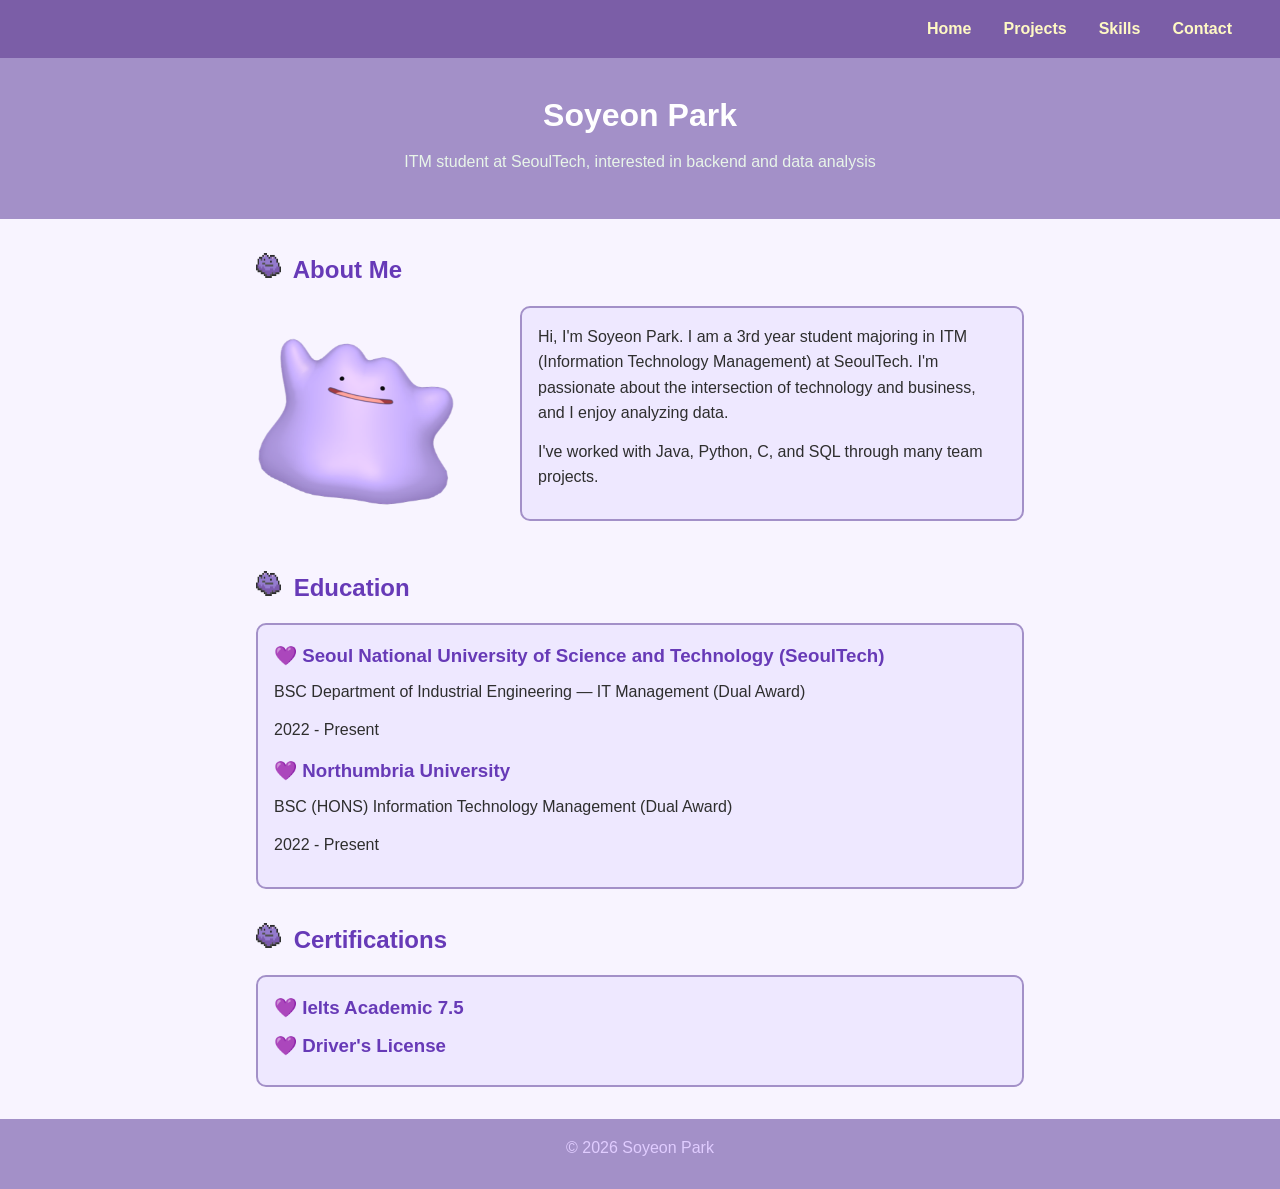
==== index.html @ 18955249 "Initial commit: Base files carried over from Assignment 1 for Assignment 2 enhancements" ====
<!DOCTYPE html>
<html lang="en">

<head>
    <meta charset="UTF-8">
    <meta name="viewport" content="width=device-width, initial-scale=1.0">
    <title>Soyeon Park | Home</title>
    <link rel="stylesheet" href="css/styles.css">
</head>

<body>
    <nav>
        <ul>
            <li><a href="index.html">Home</a></li>
            <li><a href="projects.html">Projects</a></li>
            <li><a href="skills.html">Skills</a></li>
            <li><a href="contact.html">Contact</a></li>
        </ul>
    </nav>

    <header>
        <h1>Soyeon Park</h1>
        <p>ITM student at SeoulTech, interested in backend and data analysis</p>
    </header>

    <main>
        <section id="about-me">
            <h2><img src="images/pixel-ditto.png" alt="pixel ditto"> About Me</h2>

            <div class="about-me-box">
                <img src="images/big-ditto.png" alt="Ditto, my favorite Pokemon" id="big-ditto">
                <div class="info-box">
                    <p>
                        Hi, I'm Soyeon Park. I am a 3rd year student majoring in ITM
                        (Information Technology Management) at SeoulTech.
                        I'm passionate about the intersection of technology and business,
                        and I enjoy analyzing data.
                    </p>
                    <p>
                        I've worked with Java, Python, C, and SQL through many team projects.
                    </p>
                </div>
            </div>
        </section>

        <section id="education">
            <h2><img src="images/pixel-ditto.png" alt="pixel ditto"> Education</h2>
            <div class="info-box">
                <h3>💜 Seoul National University of Science and Technology (SeoulTech)</h3>
                <p>BSC Department of Industrial Engineering — IT Management (Dual Award)</p>
                <p>2022 - Present</p>

                <h3>💜 Northumbria University</h3>
                <p>BSC (HONS) Information Technology Management (Dual Award)</p>
                <p>2022 - Present</p>
            </div>
        </section>

        <section id="certifications">
            <h2><img src="images/pixel-ditto.png" alt="pixel ditto"> Certifications</h2>
            <div class="info-box">
                <h3>💜 Ielts Academic 7.5</h3>
                <h3>💜 Driver's License</h3>
            </div>
        </section>

    </main>

    <footer>
        <p>&copy; 2026 Soyeon Park</p>
    </footer>

</body>

</html>
---- css/styles.css ----
/* Reset default styles applied by the browser */
/* * is the universal selector - applies to all elements */
* {
    margin: 0;
    padding: 0;
    box-sizing: border-box; /* includes padding and border in element's total width/height */
}

/* Body base styles */
body {
    font-family: Verdana, sans-serif;
    background-color: #F8F4FF; 
    color: #2e2e2e;
    line-height: 1.6;
}

/* Navigation bar styles */
nav {
    background-color: #7B5EA7;
    padding: 1rem; /* rem unit - relative to root font size (1rem = 16px by default) */
}

nav ul {
    list-style: none;
    display: flex;
    justify-content: flex-end; /* right-aligned */
}

nav ul li {
    margin-right: 2rem;
}

nav ul li a {
    color: #fff9c4;
    text-decoration: none; /* removes default underline from links */
    font-weight: bold;
}

/* Nav link hover effect */
nav ul li a:hover {
    color: #e0ccff;
}

/* Header styles */
header {
    background-color: #a390c8;
    color: #ffffff;
    text-align: center;
    padding: 2rem;
}

header p {
    margin-top: 0.5rem;
    font-size: 1rem;
    color: #e8f5e9;
}

/* Footer styles */
footer {
    background-color: #a390c8;
    color: #e0ccff;
    text-align: center;
    padding: 1rem;
    margin-top: 2rem;
}

/* Heading font */
h1, h2, h3 {
    font-family: 'Segoe UI', sans-serif;
}

/* Main content styles */
main {
    max-width: 800px; 
    margin: 2rem auto;
    padding: 0 1rem;
}

h2 {
    color: #673AB7;
    margin-bottom: 1rem;
}

h3 {
    color: #673AB7;
    margin-bottom: 0.5rem;
}

section {
    margin-bottom: 2rem;
}

/* Project/skill card styles */
article {
    background-color: #ffffff;
    border-left: 4px solid #a390c8; /* applies border to left side only */
    padding: 1rem;
    margin-bottom: 1rem;
    border-radius: 10px; /* rounds the corners */
}

p {
    margin-bottom: 0.8rem;
}

/* Pixel ditto icon size */
h2 img {
    width: 25px;
    height: 25px;
    margin-right: 6px;
}

/* About Me styles */
#big-ditto {
    width: 200px;
}

.about-me-box {
    display: flex;
    align-items: center;
    gap: 4rem;
}

/* Reusable info box styles (used in About Me, Education, Certifications) */
.info-box {
    border: 2px solid #a390c8;
    border-radius: 10px;
    padding: 1rem;
    background-color: #eee8ff;
    margin-bottom: 1rem;
}

/* Tech-list styles */
.tech-list {
    list-style: none;
    display: flex;
}

.tech-list li {
    background-color: #a390c8;
    color: #ffffff;
    padding: 2px 10px;
    border-radius: 20px; /* rounds the corners */
    font-size: 0.85rem;
    margin-right: 0.5rem;
}

/* Contact styles */
/* display: block + margin: auto centers the image horizontally */
#contact-ditto {
    display: block;
    margin: 1rem auto;
}

.contact-form-box {
    border: 2px solid #a390c8;
    border-radius: 10px;
    padding: 2rem;
    max-width: 600px;
    margin: 1.5rem auto;
    background-color: #eee8ff;
}

/* Form input layout */
form div {
    display: flex;
    flex-direction: column;
    margin-bottom: 1rem;
}

form input,
form textarea {
    border: 1px solid #a390c8;
    border-radius: 8px;
    padding: 0.5rem;
    font-size: 1rem;
    outline: none; /* removes default browser focus outline */
}

/* Input focus effect */
/* :focus applies style when element is clicked/active */
form input:focus,
form textarea:focus {
    border-color: #7B5EA7;
}

form button {
    display: block;
    margin: 0 auto;
    padding: 0.7rem 3rem;
    background-color: #7B5EA7;
    color: #ffffff;
    border: none;
    border-radius: 20px;
    font-size: 1rem;
    cursor: pointer; /* changes cursor to hand icon on hover */
}

/* Button hover effect */
form button:hover {
    background-color: #a390c8;
}

/* Contact info styles */
.contact-info {
    text-align: center;
    margin-top: 1rem;
}

.contact-info p {
    margin-bottom: 0.5rem;
    font-size: 1rem;
}

.contact-info a {
    color: #7B5EA7;
    text-decoration: none;
}

/* Contact info link hover effect */
.contact-info a:hover {
    color: #a390c8;
}

/* Skills list styles */
#skills ul {
    list-style: none;
    padding-left: 0;
}

#skills ul li {
    font-size: 1rem;
    padding: 6px 0;
}

/* Base styles apply to desktops and large screens (769px+) */
/* Responsive design - tablets and larger smartphones (481px - 768px) */
@media (min-width: 481px) and (max-width: 768px) {
    main {
        margin: 1rem auto;
        padding: 0 0.8rem;
    }

    /* Stack nav links vertically */
    nav ul {
        flex-direction: column;
        align-items: center;
    }

    nav ul li {
        margin-right: 0;
        margin-bottom: 0.5rem;
    }

    /* Stack about-me image and text vertically */
    .about-me-box {
        flex-direction: column;
        align-items: center;
    }
}

/* Responsive design - small smartphones (0px - 480px) */
@media (max-width: 480px) {
    header {
        padding: 1rem;
    }

    /* Smaller heading on mobile */
    header h1 {
        font-size: 1.5rem;
    }

    main {
        margin: 0.5rem auto;
        padding: 0 0.5rem;
    }

    article {
        padding: 0.8rem;
    }

    .about-me-box {
        flex-direction: column;
        align-items: center;
    }
}
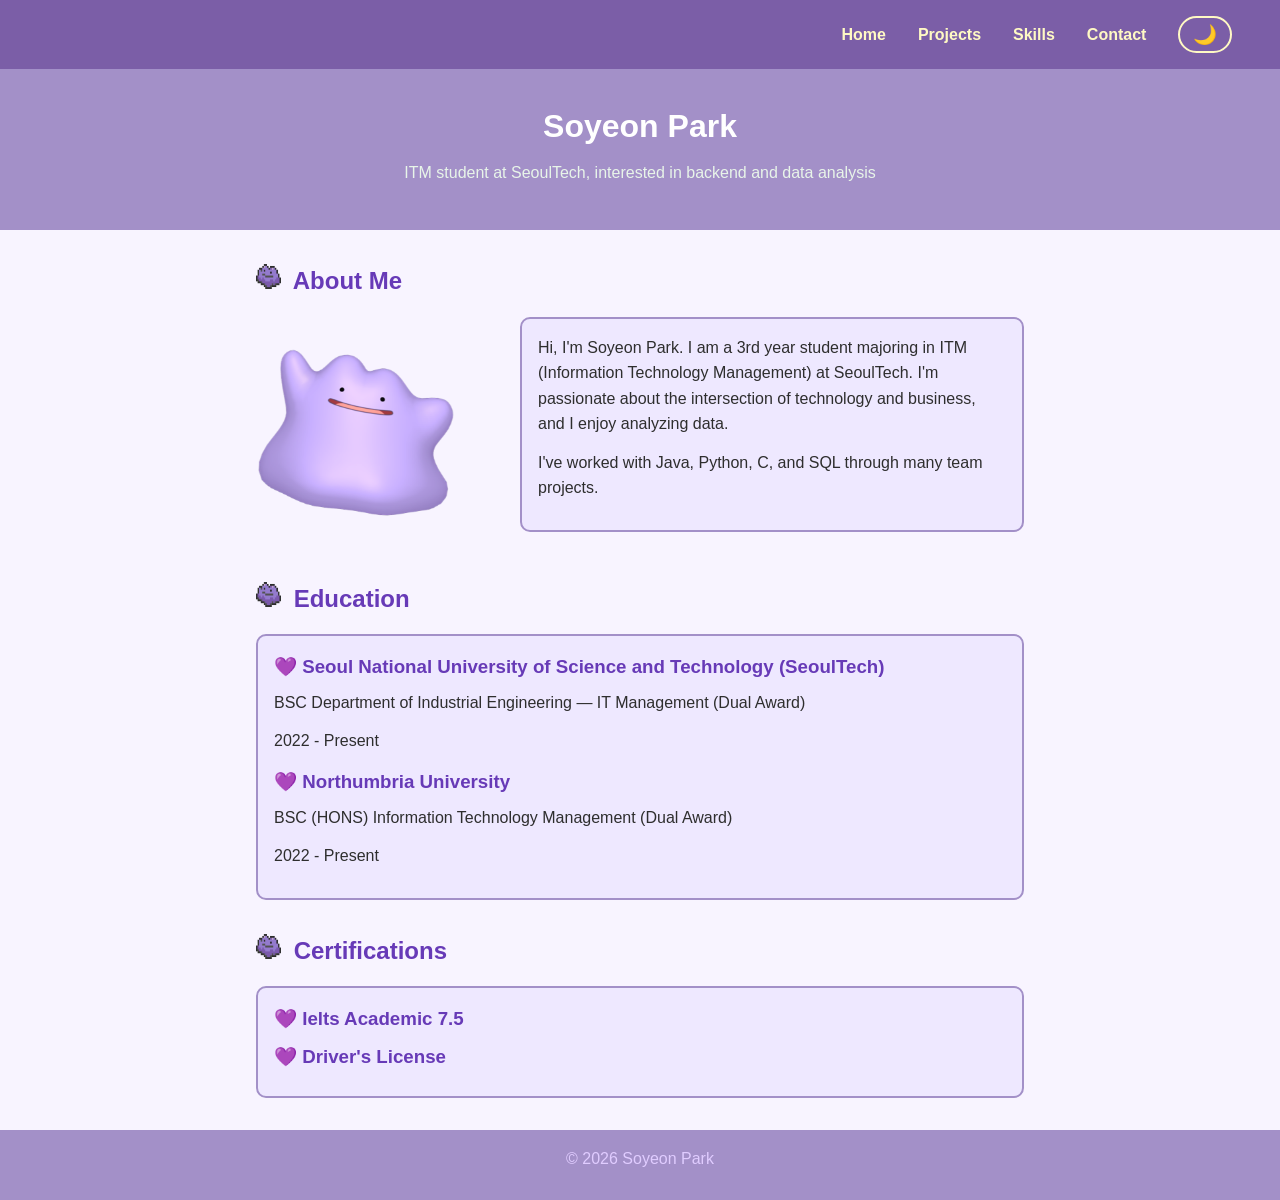
==== commit cb9d06ea: "Add theme toggle button to navigation" ====
--- a/index.html
+++ b/index.html
@@ -15,6 +15,7 @@
             <li><a href="projects.html">Projects</a></li>
             <li><a href="skills.html">Skills</a></li>
             <li><a href="contact.html">Contact</a></li>
+            <li><button id="theme-toggle">🌙</button></li>
         </ul>
     </nav>
 
--- a/css/styles.css
+++ b/css/styles.css
@@ -24,6 +24,7 @@
     list-style: none;
     display: flex;
     justify-content: flex-end; /* right-aligned */
+    align-items: center; 
 }
 
 nav ul li {
@@ -39,6 +40,19 @@
 /* Nav link hover effect */
 nav ul li a:hover {
     color: #e0ccff;
+}
+
+#theme-toggle {
+    background: none;
+    border: 2px solid #fff9c4;
+    border-radius: 20px;
+    padding: 0.3rem 0.8rem;
+    font-size: 1.2rem;
+    cursor: pointer;
+}
+
+#theme-toggle:hover {
+    background-color: rgba(255, 255, 255, 0.2);
 }
 
 /* Header styles */
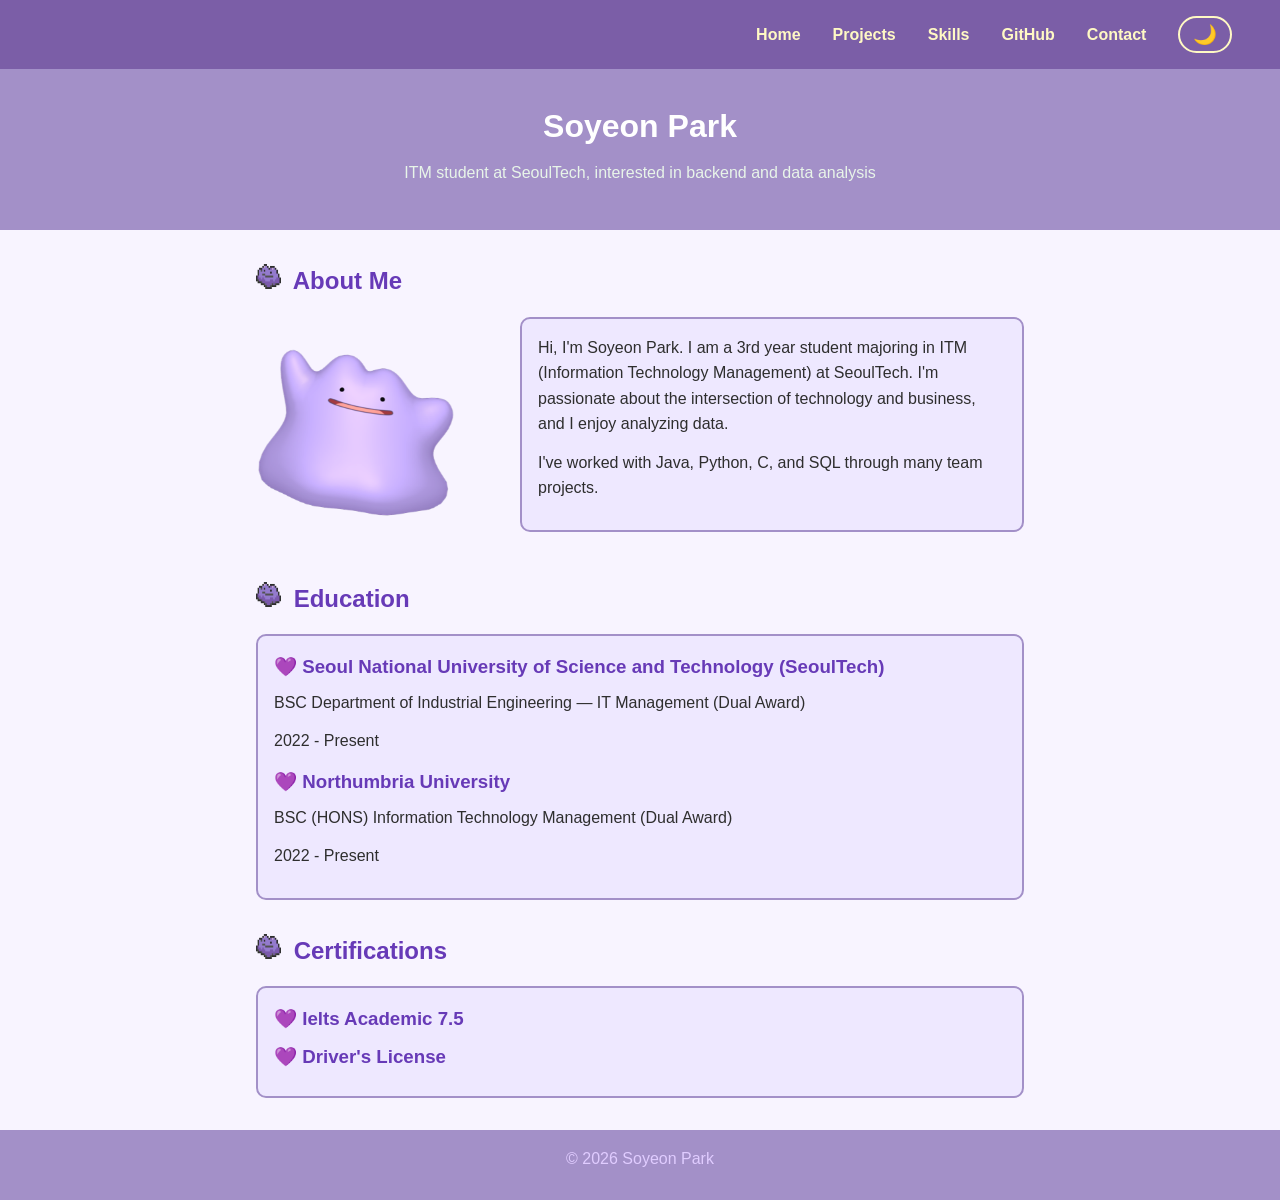
==== commit aa02e1cb: "add github page in nav" ====
--- a/index.html
+++ b/index.html
@@ -14,6 +14,7 @@
             <li><a href="index.html">Home</a></li>
             <li><a href="projects.html">Projects</a></li>
             <li><a href="skills.html">Skills</a></li>
+            <li><a href="github.html">GitHub</a></li>
             <li><a href="contact.html">Contact</a></li>
             <li><button id="theme-toggle">🌙</button></li>
         </ul>
@@ -70,7 +71,7 @@
     <footer>
         <p>&copy; 2026 Soyeon Park</p>
     </footer>
-
+    <script src="js/script.js"></script>
 </body>
 
 </html>
--- a/css/styles.css
+++ b/css/styles.css
@@ -247,6 +247,86 @@
     padding: 6px 0;
 }
 
+/* Filter button styles */
+#filter-buttons {
+    margin-bottom: 1.5rem;
+    display: flex;
+    gap: 0.5rem;
+}
+
+.filter-btn {
+    padding: 0.4rem 1.2rem;
+    border: 2px solid #a390c8;
+    border-radius: 20px;
+    background-color: #ffffff;
+    color: #7B5EA7;
+    font-size: 0.9rem;
+    cursor: pointer;
+    font-weight: bold;
+}
+
+.filter-btn:hover {
+    background-color: #eee8ff;
+}
+
+.filter-btn.current {
+    background-color: #7B5EA7;
+    color: #ffffff;
+}
+
+
+
+
+/* Dark Theme */
+body.dark-theme {
+    background-color: #1a1a2e;
+    color: #e0e0e0;
+}
+
+body.dark-theme nav {
+    background-color: #16213e;
+}
+
+body.dark-theme header {
+    background-color: #0f3460;
+}
+
+body.dark-theme header p {
+    color: #b8d4e3;
+}
+
+body.dark-theme footer {
+    background-color: #0f3460;
+    color: #b8b8d0;
+}
+
+body.dark-theme h2 {
+    color: #b39ddb;
+}
+
+body.dark-theme h3 {
+    color: #b39ddb;
+}
+
+body.dark-theme .filter-btn {
+    background-color: #1a1a2e;
+    color: #b39ddb;
+    border-color: #7B5EA7;
+}
+
+body.dark-theme .filter-btn:hover {
+    background-color: #1e2a4a;
+}
+
+body.dark-theme .filter-btn.current {
+    background-color: #7B5EA7;
+    color: #ffffff;
+}
+
+
+
+
+
 /* Base styles apply to desktops and large screens (769px+) */
 /* Responsive design - tablets and larger smartphones (481px - 768px) */
 @media (min-width: 481px) and (max-width: 768px) {
@@ -273,6 +353,57 @@
     }
 }
 
+body.dark-theme article {
+    background-color: #1e2a4a;
+    border-left-color: #9575cd;
+}
+
+body.dark-theme .info-box {
+    background-color: #1e2a4a;
+    border-color: #9575cd;
+}
+
+body.dark-theme .contact-form-box {
+    background-color: #1e2a4a;
+    border-color: #9575cd;
+}
+
+body.dark-theme form input,
+body.dark-theme form textarea {
+    background-color: #1a1a2e;
+    border-color: #7B5EA7;
+    color: #e0e0e0;
+}
+
+body.dark-theme form label {
+    color: #e0e0e0;
+}
+
+body.dark-theme form button {
+    background-color: #7B5EA7;
+}
+
+body.dark-theme form button:hover {
+    background-color: #9575cd;
+}
+
+body.dark-theme .contact-info a {
+    color: #b39ddb;
+}
+
+body.dark-theme .contact-info a:hover {
+    color: #9575cd;
+}
+
+body.dark-theme .tech-list li {
+    background-color: #7B5EA7;
+}
+
+body.dark-theme #theme-toggle {
+    border-color: #b39ddb;
+}
+
+
 /* Responsive design - small smartphones (0px - 480px) */
 @media (max-width: 480px) {
     header {
